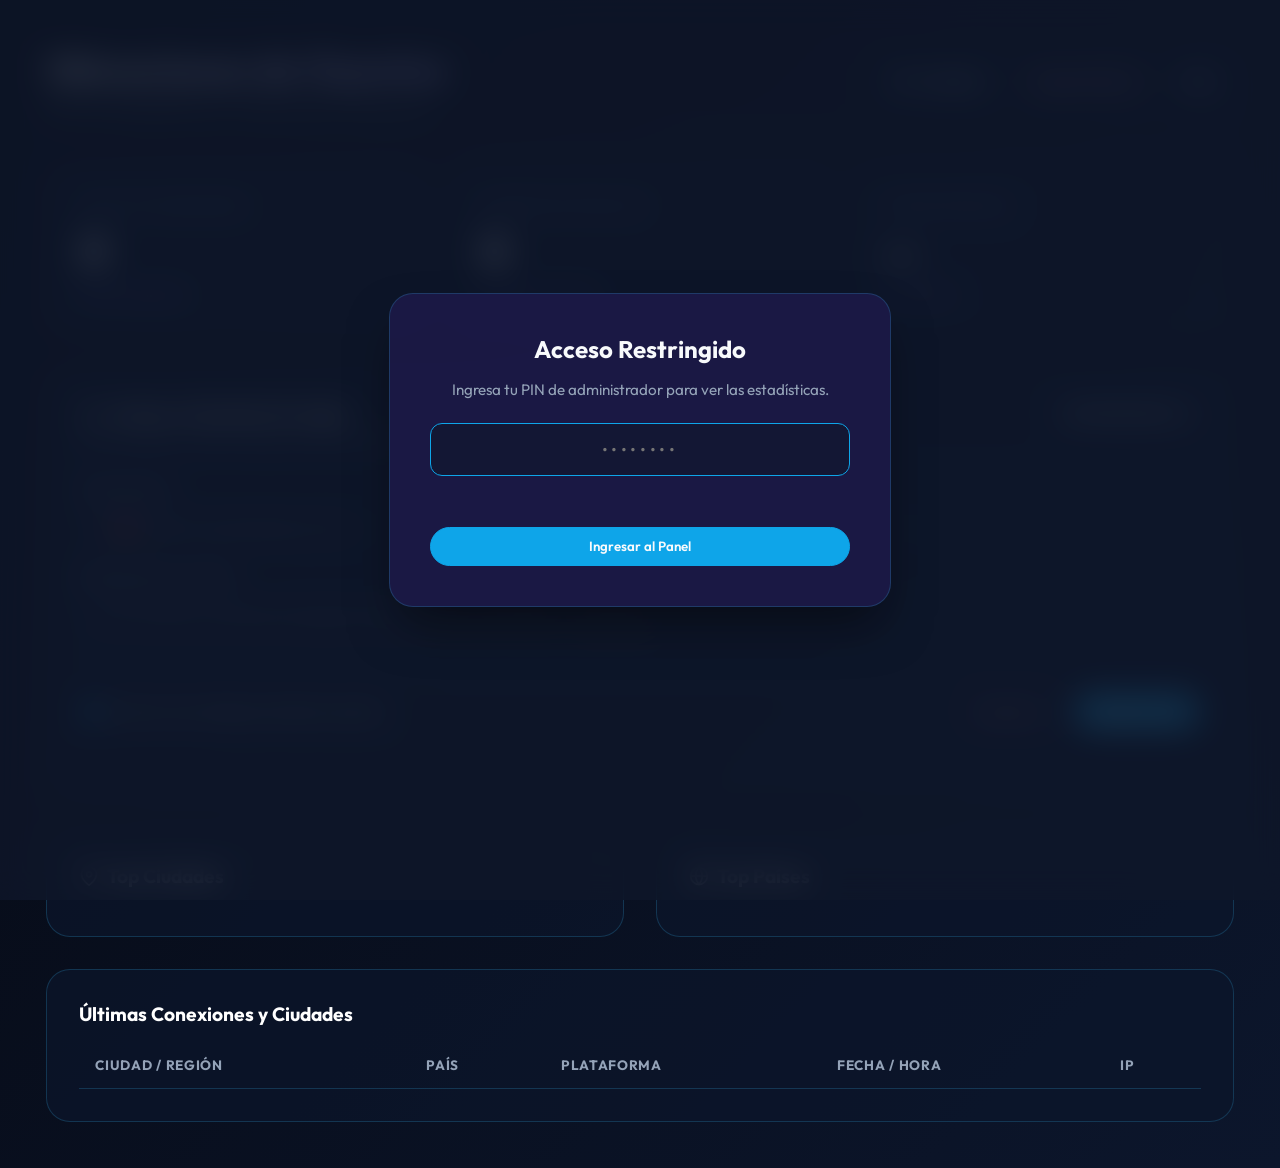
==== dashboard.html @ c4b3cdc1 "feat: modal youtube live, nuevo branding ksm y avisos in-app" ====
<!DOCTYPE html>
<html lang="es">

<head>
  <meta charset="UTF-8">
  <meta name="viewport" content="width=device-width, initial-scale=1.0">
  <title>Dashboard Privado de Oyentes — Radio Gracia y Paz</title>
  <meta name="description" content="Panel privado de analíticas de oyentes y ubicaciones en tiempo real.">
  <link rel="icon" type="image/png" href="public/logo.png">

  <!-- Tipografía Moderna -->
  <link rel="preconnect" href="https://fonts.googleapis.com">
  <link rel="preconnect" href="https://fonts.gstatic.com" crossorigin>
  <link href="https://fonts.googleapis.com/css2?family=Outfit:wght@300;400;600;800&display=swap" rel="stylesheet">

  <!-- Estilos BEM -->
  <link rel="stylesheet" href="css/variables.css">
  <link rel="stylesheet" href="css/dashboard.module.css">
</head>

<body class="dashboard">

  <!-- Header -->
  <header class="dashboard__header">
    <div class="dashboard__title-group">
      <h1 class="dashboard__title">Ubicaciones de Oyentes</h1>
      <p class="dashboard__subtitle">Monitoreo geográfico por ciudad y país en tiempo real</p>
    </div>
    <div class="dashboard__actions">
      <button class="dashboard__btn" id="refreshBtn" aria-label="Actualizar datos">
        <svg width="18" height="18" viewBox="0 0 24 24" fill="none" stroke="currentColor" stroke-width="2"
          stroke-linecap="round" stroke-linejoin="round">
          <path d="M21 12a9 9 0 0 0-9-9 9.75 9.75 0 0 0-6.74 2.74L3 8"></path>
          <path d="M3 3v5h5"></path>
          <path d="M3 12a9 9 0 0 0 9 9 9.75 9.75 0 0 0 6.74-2.74L21 16"></path>
          <path d="M16 21v-5h5"></path>
        </svg>
        Actualizar
      </button>
      <button class="dashboard__btn dashboard__btn--danger" id="clearBtn" aria-label="Borrar historial">
        Limpiar Historial
      </button>
      <button class="dashboard__btn" id="logoutBtn" aria-label="Cerrar sesión">
        Salir
      </button>
    </div>
  </header>

  <!-- Tarjetas de Resumen (Stats Grid) -->
  <section class="dashboard__stats-grid" aria-label="Métricas Principales">
    <article class="stat-card">
      <p class="stat-card__label">Total de Conexiones</p>
      <h2 class="stat-card__value" id="totalListeners">0</h2>
      <p class="stat-card__footer">Historial registrado</p>
    </article>

    <article class="stat-card">
      <p class="stat-card__label">Oyentes Activos Hoy</p>
      <h2 class="stat-card__value" id="activeNow">0</h2>
      <p class="stat-card__footer">En los últimos 30 min</p>
    </article>

    <article class="stat-card">
      <p class="stat-card__label">Ciudad Principal</p>
      <h2 class="stat-card__value" id="topCityName">—</h2>
      <p class="stat-card__footer" id="topCityCount">0 conexiones</p>
    </article>
  </section>

  <!-- Sección de Avisos y Comunicados a Oyentes (In-App) -->
  <section class="announcement-admin" aria-label="Gestión de Avisos">
    <div class="announcement-admin__header">
      <div class="announcement-admin__title-group">
        <h2 class="announcement-admin__title">
          <svg width="22" height="22" viewBox="0 0 24 24" fill="none" stroke="currentColor" stroke-width="2" stroke-linecap="round" stroke-linejoin="round">
            <path d="M18 8A6 6 0 0 0 6 8c0 7-3 9-3 9h18s-3-2-3-9"></path>
            <path d="M13.73 21a2 2 0 0 1-3.46 0"></path>
          </svg>
          Avisos a Oyentes (In-App)
        </h2>
        <p class="announcement-admin__subtitle">Envía mensajes o avisos en tiempo real a los usuarios que abren la web o la app Android.</p>
      </div>
      <div class="announcement-admin__badge" id="announcementStatusBadge">Comprobando...</div>
    </div>

    <form class="announcement-admin__form" id="announcementForm">
      <div class="announcement-admin__field">
        <label for="announcementTitle" class="announcement-admin__label">Título del Aviso</label>
        <input type="text" id="announcementTitle" class="announcement-admin__input" placeholder="Ej: 🔴 ¡Estamos transmitiendo en Vivo!" required maxlength="80">
      </div>

      <div class="announcement-admin__field">
        <label for="announcementMessage" class="announcement-admin__label">Mensaje para los oyentes</label>
        <textarea id="announcementMessage" class="announcement-admin__textarea" rows="3" placeholder="Ej: Te invitamos a sintonizar el programa especial de hoy con el Pastor... ¡Conéctate!" required maxlength="250"></textarea>
      </div>

      <div class="announcement-admin__row">
        <label class="announcement-admin__checkbox-label">
          <input type="checkbox" id="announcementActive" class="announcement-admin__checkbox" checked>
          <span>Mostrar aviso visible para todos los oyentes</span>
        </label>
        <div class="announcement-admin__buttons">
          <button type="button" class="dashboard__btn dashboard__btn--danger" id="deleteAnnouncementBtn">
            Desactivar
          </button>
          <button type="submit" class="dashboard__btn dashboard__btn--primary" id="saveAnnouncementBtn">
            Publicar Aviso
          </button>
        </div>
      </div>
      <p class="announcement-admin__feedback" id="announcementFeedback"></p>
    </form>
  </section>

  <!-- Rankings de Ciudades y Países -->
  <section class="dashboard__rank-grid" aria-label="Top de Ubicaciones">
    <article class="rank-card">
      <h2 class="rank-card__title">
        <svg width="20" height="20" viewBox="0 0 24 24" fill="none" stroke="currentColor" stroke-width="2">
          <path d="M21 10c0 7-9 13-9 13s-9-6-9-13a9 9 0 0 1 18 0z"></path>
          <circle cx="12" cy="10" r="3"></circle>
        </svg>
        Top Ciudades
      </h2>
      <ul class="rank-card__list" id="topCitiesList">
        <!-- Relleno por JS -->
      </ul>
    </article>

    <article class="rank-card">
      <h2 class="rank-card__title">
        <svg width="20" height="20" viewBox="0 0 24 24" fill="none" stroke="currentColor" stroke-width="2">
          <circle cx="12" cy="12" r="10"></circle>
          <line x1="2" y1="12" x2="22" y2="12"></line>
          <path d="M12 2a15.3 15.3 0 0 1 4 10 15.3 15.3 0 0 1-4 10 15.3 15.3 0 0 1-4-10 15.3 15.3 0 0 1 4-10z"></path>
        </svg>
        Top Países
      </h2>
      <ul class="rank-card__list" id="topCountriesList">
        <!-- Relleno por JS -->
      </ul>
    </article>
  </section>

  <!-- Tabla de Historial Detallado -->
  <section class="dashboard__table-section" aria-label="Historial Detallado">
    <h2 class="rank-card__title">Últimas Conexiones y Ciudades</h2>
    <table class="data-table">
      <thead class="data-table__head">
        <tr>
          <th class="data-table__header-cell">Ciudad / Región</th>
          <th class="data-table__header-cell">País</th>
          <th class="data-table__header-cell">Plataforma</th>
          <th class="data-table__header-cell">Fecha / Hora</th>
          <th class="data-table__header-cell">IP</th>
        </tr>
      </thead>
      <tbody class="data-table__body" id="listenersTableBody">
        <!-- Relleno por JS -->
      </tbody>
    </table>
  </section>

  <!-- Modal Privado para Ingreso de PIN -->
  <div class="dashboard-modal" id="pinModal" aria-hidden="true">
    <div class="dashboard-modal__content">
      <h2 class="dashboard-modal__title">Acceso Restringido</h2>
      <p class="dashboard-modal__text">Ingresa tu PIN de administrador para ver las estadísticas.</p>
      <form class="dashboard-modal__form" id="pinForm">
        <input type="password" class="dashboard-modal__input" id="pinInput" placeholder="••••••••" required
          autocomplete="off">
        <p class="dashboard-modal__error" id="pinError"></p>
        <button type="submit" class="dashboard__btn dashboard__btn--primary" style="justify-content: center;">
          Ingresar al Panel
        </button>
      </form>
    </div>
  </div>

  <script src="js/dashboard.js"></script>
</body>

</html>
---- css/variables.css ----
:root {
  /* KSM Streaming HD — Paleta Corporativa */
  --color-bg-start: #050811;
  --color-bg-end: #0c162c;
  --color-primary: #0ea5e9;
  --color-primary-hover: #0284c7;
  --color-accent-cyan: #38bdf8;
  --color-accent-glow: rgba(14, 165, 233, 0.35);
  --color-text-main: #f8fafc;
  --color-text-muted: #94a3b8;
  --color-glass-bg: rgba(12, 22, 44, 0.7);
  --color-glass-border: rgba(56, 189, 248, 0.2);
  --color-ksm-blue: #0284c7;
  --color-ksm-deep: #034275;
  --color-live-badge: #10b981;
  
  --spacing-sm: 0.5rem;
  --spacing-md: 1rem;
  --spacing-lg: 2rem;
  --spacing-xl: 3rem;
  
  --border-radius-md: 12px;
  --border-radius-lg: 24px;
  --border-radius-full: 9999px;

  --font-family-main: 'Outfit', system-ui, sans-serif;
}
---- css/dashboard.module.css ----
/* ============================================================
   DASHBOARD CSS MODULE — BEM Methodology
   ============================================================ */

.dashboard {
  min-height: 100vh;
  background: linear-gradient(135deg, var(--color-bg-start) 0%, var(--color-bg-end) 100%);
  color: var(--color-text-main);
  font-family: var(--font-family-main);
  padding: clamp(1rem, 3vw, 3rem);
  box-sizing: border-box;
  display: flex;
  flex-direction: column;
  gap: var(--spacing-lg);
}

/* --- Header del Dashboard --- */
.dashboard__header {
  display: flex;
  justify-content: space-between;
  align-items: center;
  flex-wrap: wrap;
  gap: var(--spacing-md);
  padding-bottom: var(--spacing-md);
  border-bottom: 1px solid var(--color-glass-border);
}

.dashboard__title-group {
  display: flex;
  flex-direction: column;
  gap: 0.25rem;
}

.dashboard__title {
  font-size: clamp(1.5rem, 3vw, 2.25rem);
  font-weight: 800;
  margin: 0;
  background: linear-gradient(90deg, #fff, #c4b5fd);
  -webkit-background-clip: text;
  -webkit-text-fill-color: transparent;
}

.dashboard__subtitle {
  font-size: clamp(0.85rem, 1.5vw, 1rem);
  color: var(--color-text-muted);
  margin: 0;
}

.dashboard__actions {
  display: flex;
  gap: var(--spacing-sm);
  align-items: center;
}

.dashboard__btn {
  background: var(--color-glass-bg);
  border: 1px solid var(--color-glass-border);
  color: var(--color-text-main);
  padding: 0.65rem 1.25rem;
  border-radius: var(--border-radius-full);
  font-family: var(--font-family-main);
  font-weight: 600;
  cursor: pointer;
  display: inline-flex;
  align-items: center;
  gap: 0.5rem;
  transition: all 0.2s ease;
}

.dashboard__btn:hover {
  background: rgba(255, 255, 255, 0.12);
  transform: translateY(-2px);
}

.dashboard__btn--primary {
  background: var(--color-primary);
  border-color: var(--color-primary);
}

.dashboard__btn--primary:hover {
  background: var(--color-primary-hover);
}

.dashboard__btn--danger {
  border-color: rgba(239, 68, 68, 0.4);
  color: #fca5a5;
}

.dashboard__btn--danger:hover {
  background: rgba(239, 68, 68, 0.15);
}

/* --- Modal de Acceso Privado (PIN) --- */
.dashboard-modal {
  position: fixed;
  inset: 0;
  background: rgba(15, 23, 42, 0.85);
  backdrop-filter: blur(16px);
  -webkit-backdrop-filter: blur(16px);
  display: flex;
  align-items: center;
  justify-content: center;
  z-index: 1000;
  padding: var(--spacing-md);
}

.dashboard-modal--hidden {
  display: none;
}

.dashboard-modal__content {
  background: rgba(30, 27, 75, 0.8);
  border: 1px solid var(--color-glass-border);
  border-radius: var(--border-radius-lg);
  padding: clamp(1.5rem, 4vw, 2.5rem);
  width: 100%;
  max-width: 420px;
  display: flex;
  flex-direction: column;
  gap: var(--spacing-md);
  text-align: center;
  box-shadow: 0 25px 50px -12px rgba(0, 0, 0, 0.5);
}

.dashboard-modal__title {
  font-size: 1.5rem;
  font-weight: 700;
  margin: 0;
  color: var(--color-text-main);
}

.dashboard-modal__text {
  font-size: 0.95rem;
  color: var(--color-text-muted);
  margin: 0;
}

.dashboard-modal__form {
  display: flex;
  flex-direction: column;
  gap: var(--spacing-md);
  margin-top: 0.5rem;
}

.dashboard-modal__input {
  background: rgba(15, 23, 42, 0.6);
  border: 1px solid var(--color-glass-border);
  border-radius: var(--border-radius-md);
  padding: 0.85rem 1rem;
  color: var(--color-text-main);
  font-family: var(--font-family-main);
  font-size: 1.1rem;
  text-align: center;
  letter-spacing: 0.2em;
  outline: none;
  transition: border-color 0.2s ease;
}

.dashboard-modal__input:focus {
  border-color: var(--color-primary);
}

.dashboard-modal__error {
  color: #f87171;
  font-size: 0.85rem;
  margin: 0;
  min-height: 1.2rem;
}

/* --- Grilla de Tarjetas de Resumen --- */
.dashboard__stats-grid {
  display: grid;
  grid-template-columns: repeat(auto-fit, minmax(220px, 1fr));
  gap: var(--spacing-md);
}

.stat-card {
  background: var(--color-glass-bg);
  border: 1px solid var(--color-glass-border);
  border-radius: var(--border-radius-lg);
  padding: var(--spacing-lg);
  display: flex;
  flex-direction: column;
  gap: 0.5rem;
  transition: transform 0.2s ease, border-color 0.2s ease;
}

.stat-card:hover {
  transform: translateY(-4px);
  border-color: rgba(139, 92, 246, 0.5);
}

.stat-card__label {
  font-size: 0.85rem;
  color: var(--color-text-muted);
  text-transform: uppercase;
  letter-spacing: 0.05em;
  margin: 0;
}

.stat-card__value {
  font-size: clamp(1.75rem, 4vw, 2.75rem);
  font-weight: 800;
  color: #fff;
  margin: 0;
}

.stat-card__footer {
  font-size: 0.8rem;
  color: #a78bfa;
  margin: 0;
  display: flex;
  align-items: center;
  gap: 0.35rem;
}

/* --- Grilla de Rankings (Ciudades y Países) --- */
.dashboard__rank-grid {
  display: grid;
  grid-template-columns: repeat(auto-fit, minmax(280px, 1fr));
  gap: var(--spacing-lg);
}

.rank-card {
  background: var(--color-glass-bg);
  border: 1px solid var(--color-glass-border);
  border-radius: var(--border-radius-lg);
  padding: var(--spacing-lg);
  display: flex;
  flex-direction: column;
  gap: var(--spacing-md);
}

.rank-card__title {
  font-size: 1.2rem;
  font-weight: 700;
  margin: 0;
  color: #fff;
  display: flex;
  align-items: center;
  gap: 0.5rem;
}

.rank-card__list {
  list-style: none;
  padding: 0;
  margin: 0;
  display: flex;
  flex-direction: column;
  gap: 0.75rem;
}

.rank-item {
  display: flex;
  justify-content: space-between;
  align-items: center;
  padding: 0.65rem 0.85rem;
  background: rgba(255, 255, 255, 0.03);
  border-radius: var(--border-radius-md);
  border: 1px solid rgba(255, 255, 255, 0.05);
}

.rank-item__info {
  display: flex;
  align-items: center;
  gap: 0.75rem;
}

.rank-item__position {
  font-weight: 800;
  color: var(--color-primary);
  width: 1.5rem;
}

.rank-item__name {
  font-weight: 600;
  color: var(--color-text-main);
}

.rank-item__badge {
  background: rgba(139, 92, 246, 0.2);
  color: #ddd6fe;
  padding: 0.25rem 0.75rem;
  border-radius: var(--border-radius-full);
  font-size: 0.8rem;
  font-weight: 700;
}

/* --- Tabla Detallada de Oyentes --- */
.dashboard__table-section {
  background: var(--color-glass-bg);
  border: 1px solid var(--color-glass-border);
  border-radius: var(--border-radius-lg);
  padding: var(--spacing-lg);
  display: flex;
  flex-direction: column;
  gap: var(--spacing-md);
  overflow-x: auto;
}

.data-table {
  width: 100%;
  border-collapse: collapse;
  text-align: left;
}

.data-table__head {
  border-bottom: 1px solid var(--color-glass-border);
}

.data-table__header-cell {
  padding: 0.85rem 1rem;
  font-size: 0.85rem;
  color: var(--color-text-muted);
  text-transform: uppercase;
  letter-spacing: 0.05em;
}

.data-table__row {
  border-bottom: 1px solid rgba(255, 255, 255, 0.05);
  transition: background 0.15s ease;
}

.data-table__row:hover {
  background: rgba(255, 255, 255, 0.04);
}

.data-table__cell {
  padding: 1rem;
  font-size: 0.95rem;
  color: var(--color-text-main);
}

.data-table__cell--muted {
  color: var(--color-text-muted);
  font-size: 0.85rem;
}

.data-table__badge {
  display: inline-block;
  padding: 0.25rem 0.65rem;
  border-radius: var(--border-radius-full);
  font-size: 0.75rem;
  font-weight: 700;
  background: rgba(255, 255, 255, 0.1);
  color: #fff;
}

.data-table__badge--android {
  background: rgba(34, 197, 94, 0.2);
  color: #86efac;
}

.data-table__badge--web {
  background: rgba(59, 130, 246, 0.2);
  color: #93c5fd;
}

/* ============================================================
   ADMINISTRACIÓN DE AVISOS (IN-APP) — BEM
   ============================================================ */

.announcement-admin {
  background: var(--color-glass-bg);
  border: 1px solid var(--color-glass-border);
  border-radius: var(--border-radius-lg);
  padding: clamp(1.25rem, 2.5vw, 2rem);
  backdrop-filter: blur(12px);
  -webkit-backdrop-filter: blur(12px);
  display: flex;
  flex-direction: column;
  gap: var(--spacing-md);
}

.announcement-admin__header {
  display: flex;
  justify-content: space-between;
  align-items: flex-start;
  flex-wrap: wrap;
  gap: var(--spacing-sm);
  border-bottom: 1px solid var(--color-glass-border);
  padding-bottom: var(--spacing-md);
}

.announcement-admin__title-group {
  display: flex;
  flex-direction: column;
  gap: 0.25rem;
}

.announcement-admin__title {
  font-size: 1.25rem;
  font-weight: 700;
  margin: 0;
  display: flex;
  align-items: center;
  gap: 0.6rem;
  color: var(--color-text-main);
}

.announcement-admin__subtitle {
  font-size: 0.85rem;
  color: var(--color-text-muted);
  margin: 0;
}

.announcement-admin__badge {
  padding: 0.35rem 0.85rem;
  border-radius: var(--border-radius-full);
  font-size: 0.75rem;
  font-weight: 700;
  letter-spacing: 0.05em;
  background: rgba(255, 255, 255, 0.1);
  color: var(--color-text-muted);
  text-transform: uppercase;
}

.announcement-admin__badge--active {
  background: rgba(34, 197, 94, 0.2);
  color: #86efac;
  border: 1px solid rgba(34, 197, 94, 0.4);
}

.announcement-admin__badge--inactive {
  background: rgba(239, 68, 68, 0.2);
  color: #fca5a5;
  border: 1px solid rgba(239, 68, 68, 0.4);
}

.announcement-admin__form {
  display: flex;
  flex-direction: column;
  gap: var(--spacing-md);
}

.announcement-admin__field {
  display: flex;
  flex-direction: column;
  gap: 0.5rem;
}

.announcement-admin__label {
  font-size: 0.85rem;
  font-weight: 600;
  color: var(--color-text-muted);
}

.announcement-admin__input,
.announcement-admin__textarea {
  background: rgba(15, 23, 42, 0.6);
  border: 1px solid var(--color-glass-border);
  color: var(--color-text-main);
  border-radius: var(--border-radius-md);
  padding: 0.75rem 1rem;
  font-family: var(--font-family-main);
  font-size: 0.95rem;
  box-sizing: border-box;
  width: 100%;
  transition: border-color 0.2s ease, box-shadow 0.2s ease;
}

.announcement-admin__input:focus,
.announcement-admin__textarea:focus {
  outline: none;
  border-color: var(--color-primary);
  box-shadow: 0 0 0 3px rgba(139, 92, 246, 0.2);
}

.announcement-admin__textarea {
  resize: vertical;
  min-height: 80px;
}

.announcement-admin__row {
  display: flex;
  justify-content: space-between;
  align-items: center;
  flex-wrap: wrap;
  gap: var(--spacing-md);
}

.announcement-admin__checkbox-label {
  display: flex;
  align-items: center;
  gap: 0.5rem;
  font-size: 0.9rem;
  cursor: pointer;
  user-select: none;
}

.announcement-admin__checkbox {
  width: 18px;
  height: 18px;
  accent-color: var(--color-primary);
  cursor: pointer;
}

.announcement-admin__buttons {
  display: flex;
  gap: var(--spacing-sm);
  align-items: center;
}

.announcement-admin__feedback {
  font-size: 0.85rem;
  margin: 0;
  min-height: 1.2rem;
  transition: all 0.2s ease;
}

.announcement-admin__feedback--success {
  color: #86efac;
}

.announcement-admin__feedback--error {
  color: #fca5a5;
}
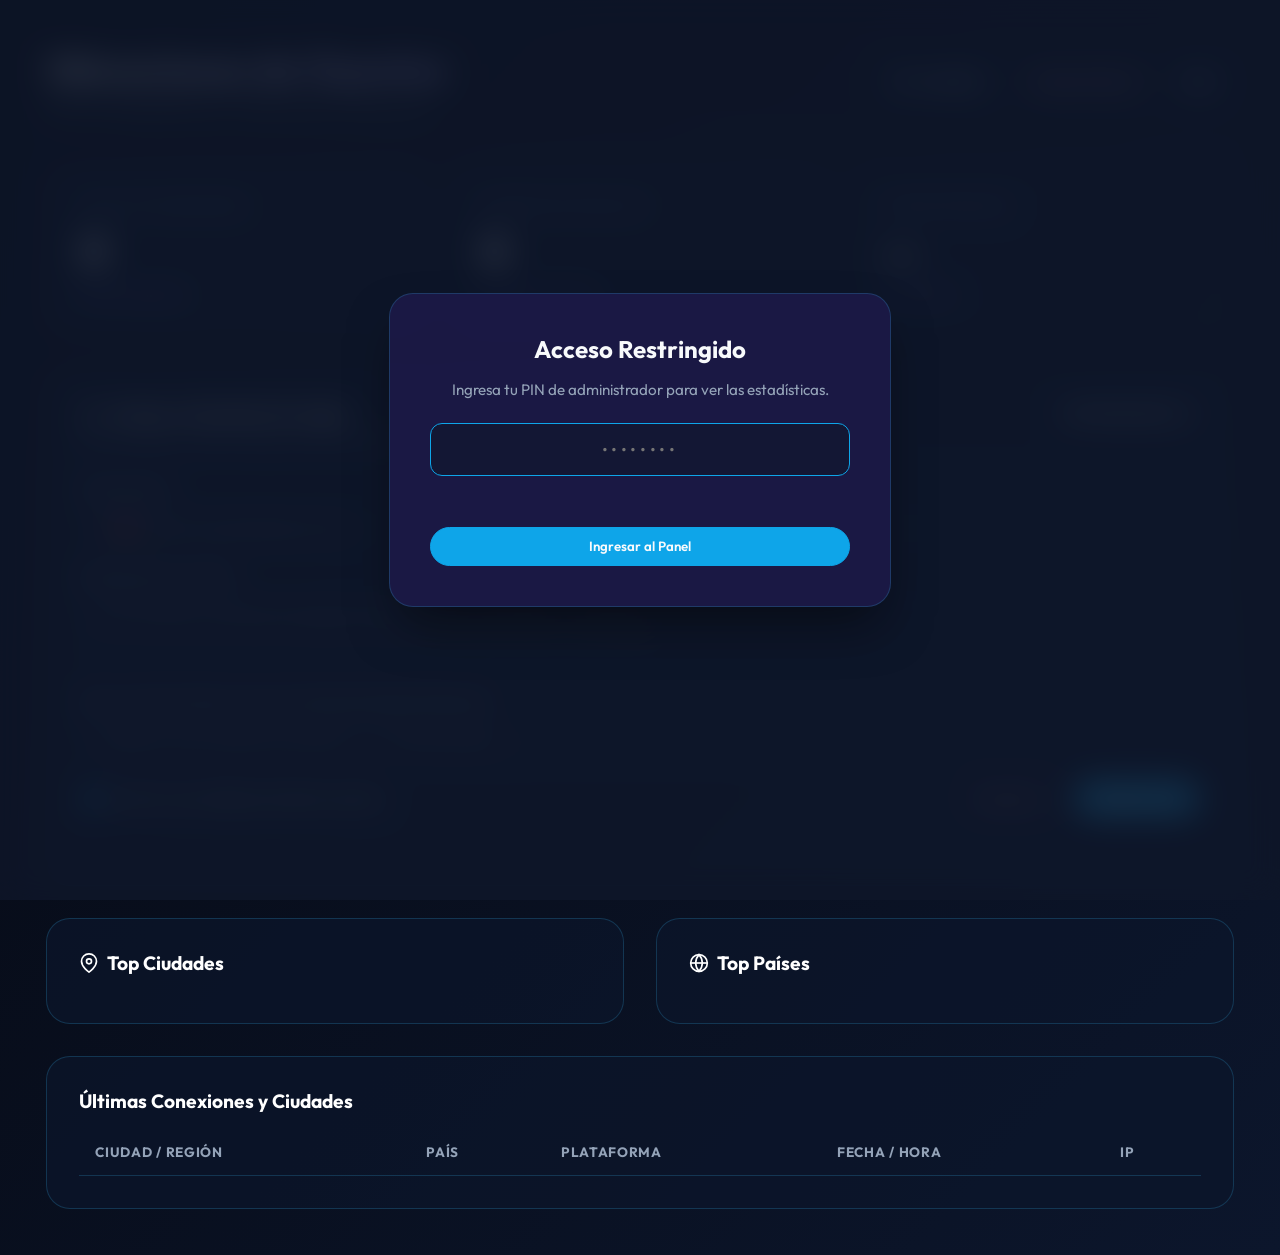
==== commit eeb39e06: "fix: resolver reproductor youtube live y almacenamiento 500 de avisos" ====
--- a/dashboard.html
+++ b/dashboard.html
@@ -94,6 +94,11 @@
         <textarea id="announcementMessage" class="announcement-admin__textarea" rows="3" placeholder="Ej: Te invitamos a sintonizar el programa especial de hoy con el Pastor... ¡Conéctate!" required maxlength="250"></textarea>
       </div>
 
+      <div class="announcement-admin__field">
+        <label for="announcementYoutube" class="announcement-admin__label">Enlace o ID de YouTube Live para la Ventana Emergente (Opcional)</label>
+        <input type="text" id="announcementYoutube" class="announcement-admin__input" placeholder="Ej: https://www.youtube.com/watch?v=... o tu ID de canal UC...">
+      </div>
+
       <div class="announcement-admin__row">
         <label class="announcement-admin__checkbox-label">
           <input type="checkbox" id="announcementActive" class="announcement-admin__checkbox" checked>
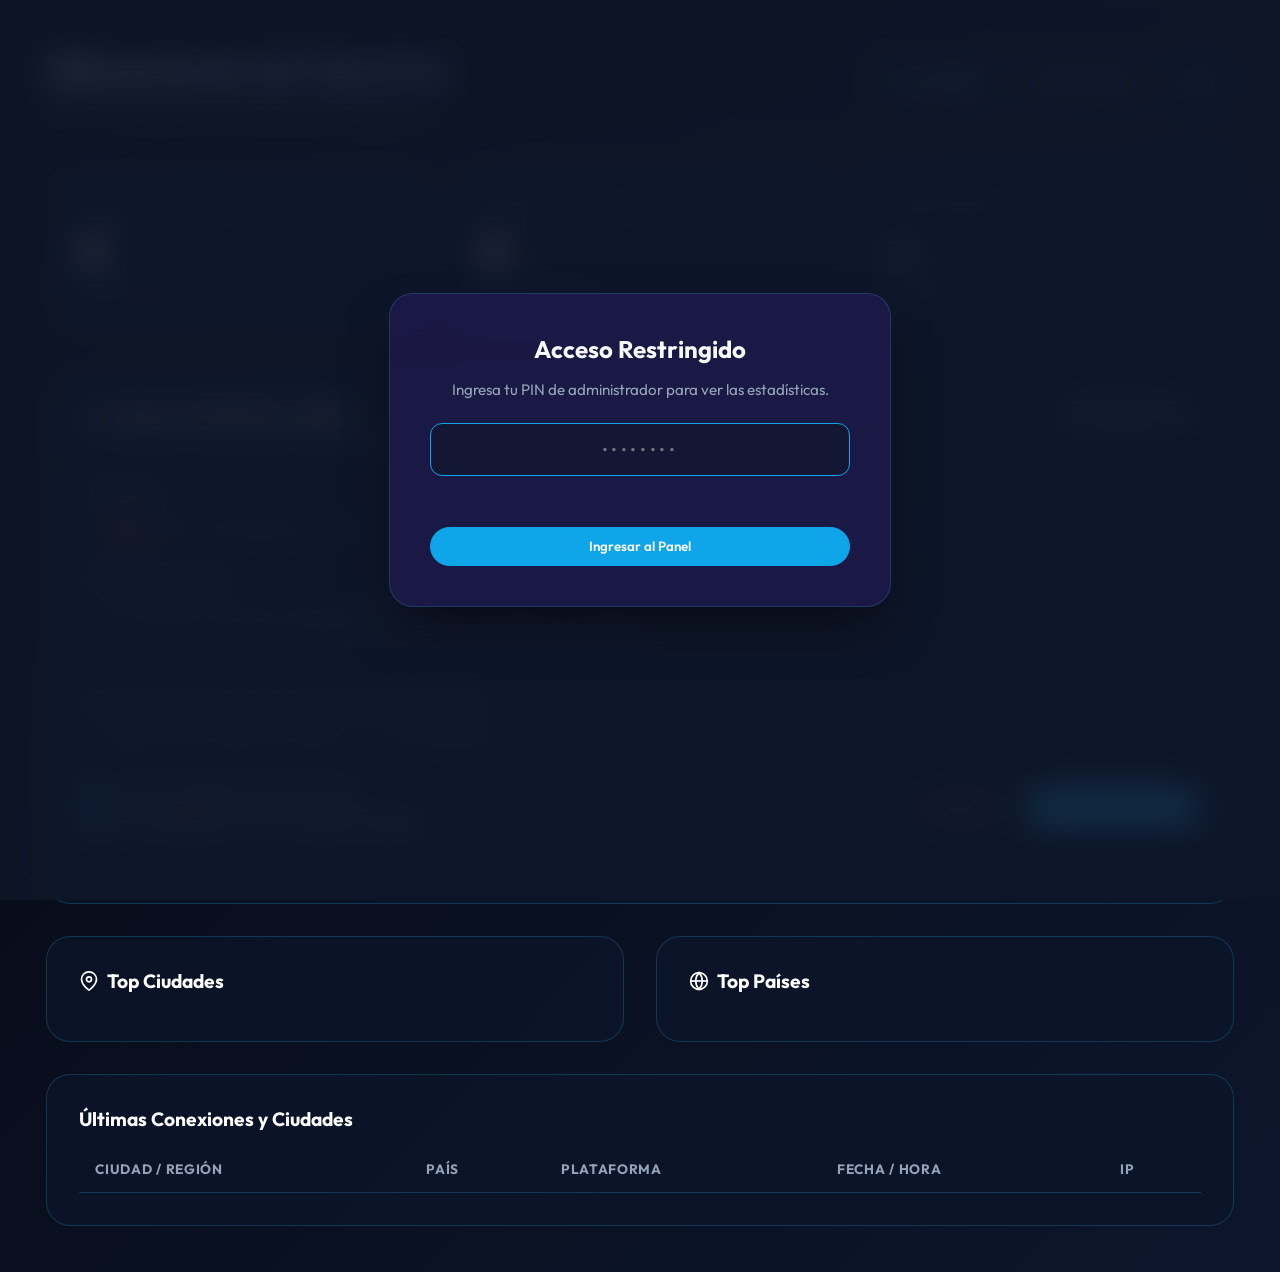
==== commit 22f25ed4: "feat: envio automatico de pushalert desde el propio dashboard" ====
--- a/dashboard.html
+++ b/dashboard.html
@@ -100,16 +100,22 @@
       </div>
 
       <div class="announcement-admin__row">
-        <label class="announcement-admin__checkbox-label">
-          <input type="checkbox" id="announcementActive" class="announcement-admin__checkbox" checked>
-          <span>Mostrar aviso visible para todos los oyentes</span>
-        </label>
+        <div class="announcement-admin__checkboxes">
+          <label class="announcement-admin__checkbox-label">
+            <input type="checkbox" id="announcementActive" class="announcement-admin__checkbox" checked>
+            <span>Mostrar aviso dentro de la web y la app</span>
+          </label>
+          <label class="announcement-admin__checkbox-label">
+            <input type="checkbox" id="announcementSendPush" class="announcement-admin__checkbox" checked>
+            <span>Enviar Notificación Push a los celulares (PushAlert)</span>
+          </label>
+        </div>
         <div class="announcement-admin__buttons">
           <button type="button" class="dashboard__btn dashboard__btn--danger" id="deleteAnnouncementBtn">
             Desactivar
           </button>
           <button type="submit" class="dashboard__btn dashboard__btn--primary" id="saveAnnouncementBtn">
-            Publicar Aviso
+            Publicar y Enviar Push
           </button>
         </div>
       </div>
--- a/css/dashboard.module.css
+++ b/css/dashboard.module.css
@@ -479,6 +479,12 @@
   gap: var(--spacing-md);
 }
 
+.announcement-admin__checkboxes {
+  display: flex;
+  flex-direction: column;
+  gap: 0.5rem;
+}
+
 .announcement-admin__checkbox-label {
   display: flex;
   align-items: center;
